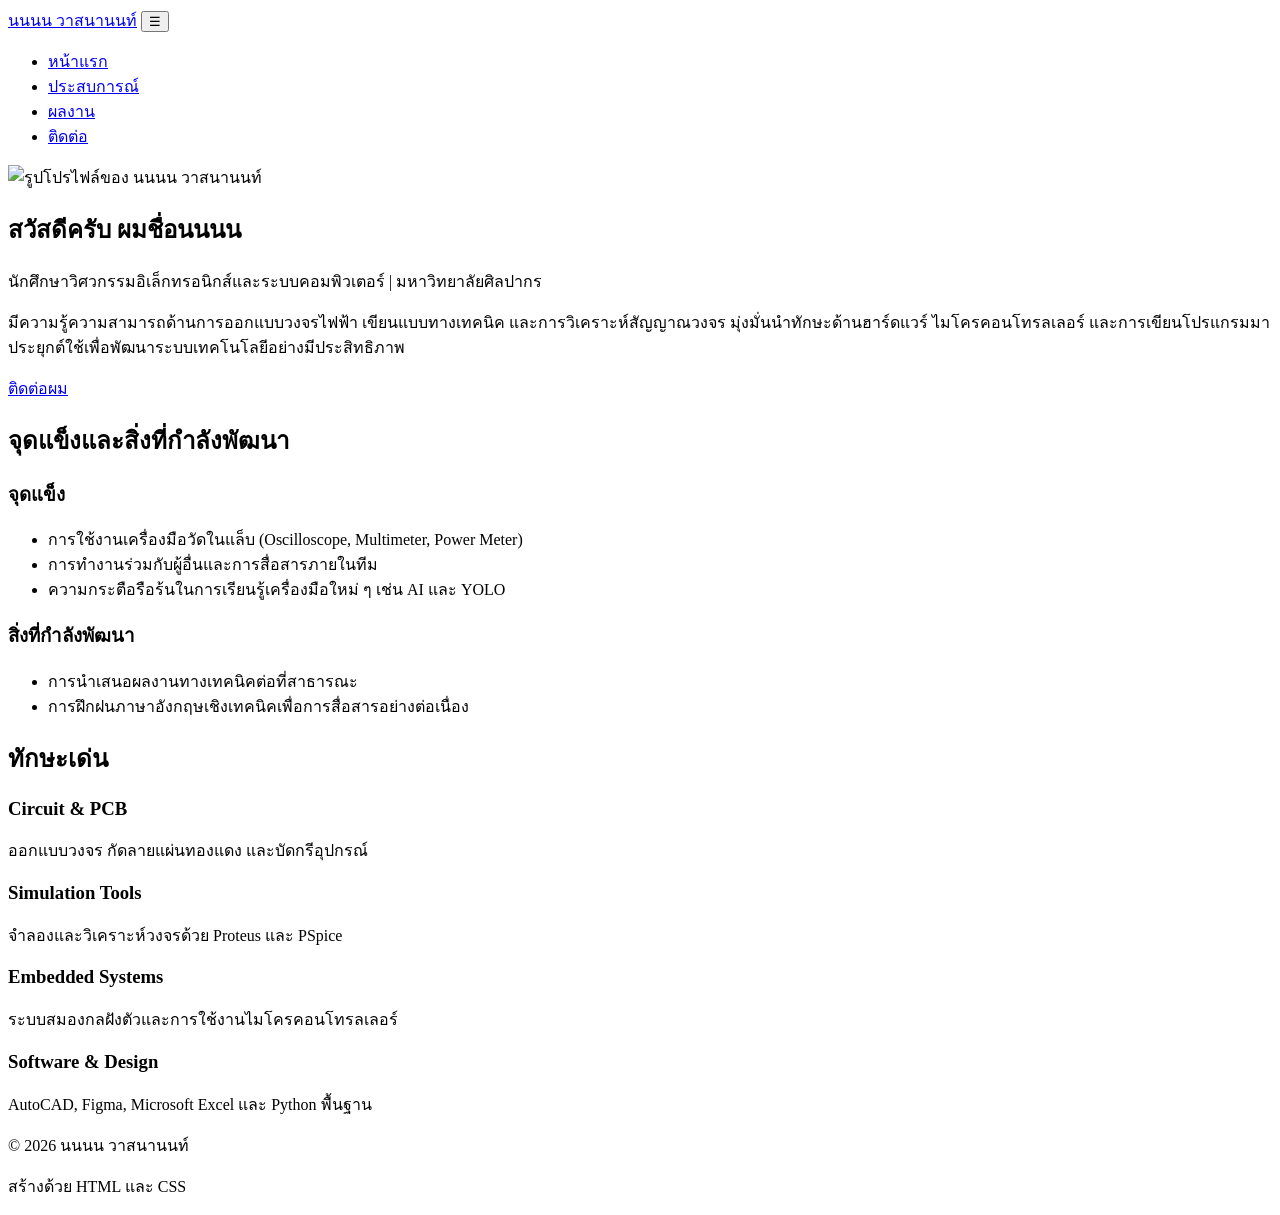
==== index.html @ f78e6d79 "Update index.html" ====
<!DOCTYPE html>
<html lang="th">
<head>
  <meta charset="UTF-8">
  <meta name="viewport" content="width=device-width, initial-scale=1.0">
  <title>หน้าแรก | นนนน วาสนานนท์</title>
  <link rel="preconnect" href="https://fonts.googleapis.com">
  <link href="https://fonts.googleapis.com/css2?family=Sarabun:wght@400;600;700&display=swap" rel="stylesheet">
  <link rel="stylesheet" href="style.css">
</head>
<body>

  <header class="site-header">
    <a href="index.html" class="logo">นนนน วาสนานนท์</a>
    <button class="menu-toggle" id="menu-toggle" aria-label="เปิดปิดเมนู" aria-expanded="false">&#9776;</button>
    <nav class="site-nav">
      <ul>
        <li><a href="index.html" class="active">หน้าแรก</a></li>
        <li><a href="experience.html">ประสบการณ์</a></li>
        <li><a href="projects.html">ผลงาน</a></li>
        <li><a href="contact.html">ติดต่อ</a></li>
      </ul>
    </nav>
  </header>

  <main>
    <section class="hero">
      <img src="images/profile.jpg" alt="รูปโปรไฟล์ของ นนนน วาสนานนท์" class="avatar">
      <div class="hero-text">
        <h1>สวัสดีครับ ผมชื่อนนนน</h1>
        <p class="tagline">นักศึกษาวิศวกรรมอิเล็กทรอนิกส์และระบบคอมพิวเตอร์ | มหาวิทยาลัยศิลปากร</p>
        <p>
          มีความรู้ความสามารถด้านการออกแบบวงจรไฟฟ้า เขียนแบบทางเทคนิค และการวิเคราะห์สัญญาณวงจร 
          มุ่งมั่นนำทักษะด้านฮาร์ดแวร์ ไมโครคอนโทรลเลอร์ และการเขียนโปรแกรมมาประยุกต์ใช้เพื่อพัฒนาระบบเทคโนโลยีอย่างมีประสิทธิภาพ
        </p>
        <a href="contact.html" class="btn">ติดต่อผม</a>
      </div>
    </section>

    <section class="about">
      <h2>จุดแข็งและสิ่งที่กำลังพัฒนา</h2>
      <div class="two-col">
        <div class="col">
          <h3>จุดแข็ง</h3>
          <ul>
            <li>การใช้งานเครื่องมือวัดในแล็บ (Oscilloscope, Multimeter, Power Meter)</li>
            <li>การทำงานร่วมกับผู้อื่นและการสื่อสารภายในทีม</li>
            <li>ความกระตือรือร้นในการเรียนรู้เครื่องมือใหม่ ๆ เช่น AI และ YOLO</li>
          </ul>
        </div>
        <div class="col">
          <h3>สิ่งที่กำลังพัฒนา</h3>
          <ul>
            <li>การนำเสนอผลงานทางเทคนิคต่อที่สาธารณะ</li>
            <li>การฝึกฝนภาษาอังกฤษเชิงเทคนิคเพื่อการสื่อสารอย่างต่อเนื่อง</li>
          </ul>
        </div>
      </div>
    </section>

    <section class="skills">
      <h2>ทักษะเด่น</h2>
      <div class="skill-grid">
        <div class="skill-card">
          <h3>Circuit & PCB</h3>
          <p>ออกแบบวงจร กัดลายแผ่นทองแดง และบัดกรีอุปกรณ์</p>
        </div>
        <div class="skill-card">
          <h3>Simulation Tools</h3>
          <p>จำลองและวิเคราะห์วงจรด้วย Proteus และ PSpice</p>
        </div>
        <div class="skill-card">
          <h3>Embedded Systems</h3>
          <p>ระบบสมองกลฝังตัวและการใช้งานไมโครคอนโทรลเลอร์</p>
        </div>
        <div class="skill-card">
          <h3>Software & Design</h3>
          <p>AutoCAD, Figma, Microsoft Excel และ Python พื้นฐาน</p>
        </div>
      </div>
    </section>
  </main>

  <footer class="site-footer">
    <p>&copy; 2026 นนนน วาสนานนท์</p>
    <p>สร้างด้วย HTML และ CSS</p>
  </footer>

  <script src="script.js"></script>
</body>
</html>
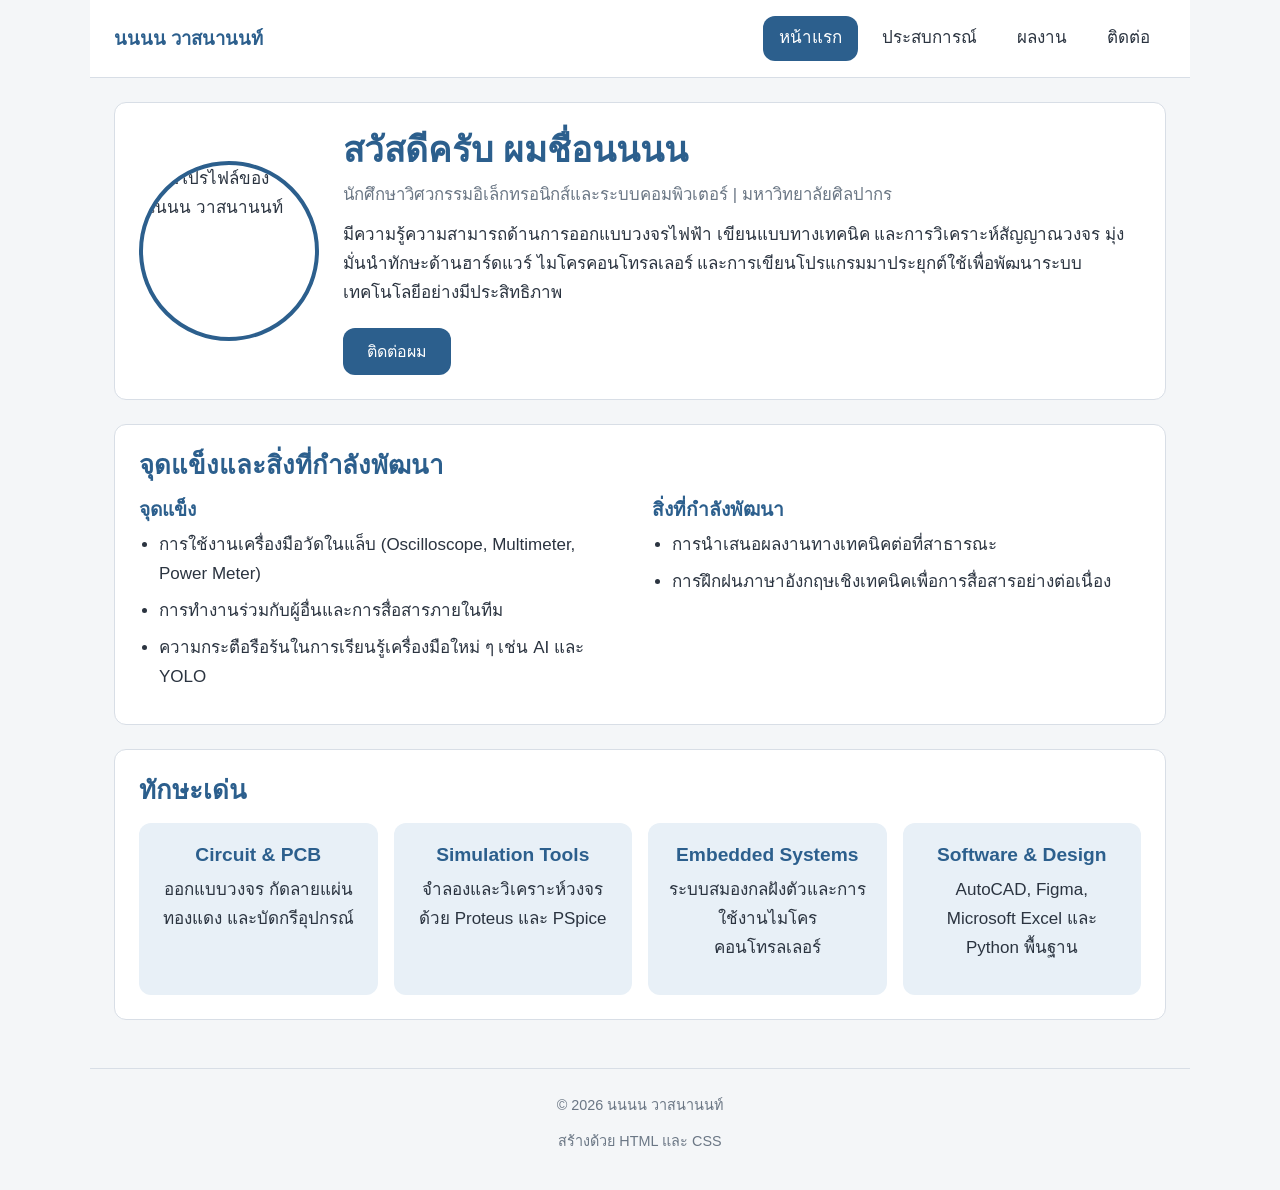
==== commit 4d5c6838: "Update index.html" ====
--- a/index.html
+++ b/index.html
@@ -25,7 +25,7 @@
 
   <main>
     <section class="hero">
-      <img src="images/profile.jpg" alt="รูปโปรไฟล์ของ นนนน วาสนานนท์" class="avatar">
+      <img src="profile.jpg" alt="รูปโปรไฟล์ของ นนนน วาสนานนท์" class="avatar">
       <div class="hero-text">
         <h1>สวัสดีครับ ผมชื่อนนนน</h1>
         <p class="tagline">นักศึกษาวิศวกรรมอิเล็กทรอนิกส์และระบบคอมพิวเตอร์ | มหาวิทยาลัยศิลปากร</p>
@@ -89,3 +89,4 @@
   <script src="script.js"></script>
 </body>
 </html>
+
--- a/style.css
+++ b/style.css
@@ -0,0 +1,460 @@
+/* 1. รีเซ็ตค่าเริ่มต้น */
+* {
+  margin: 0;
+  padding: 0;
+  box-sizing: border-box;
+}
+
+/* 2. ตัวแปรของทั้งเว็บ */
+:root {
+  --brand: #2c5f8d;
+  --brand-dark: #1d4266;
+  --brand-light: #e8f0f7;
+  --text: #2b3440;
+  --text-muted: #6b7785;
+  --bg: #f4f6f8;
+  --surface: #ffffff;
+  --border: #d8dee6;
+  --gap: 24px;
+  --radius: 12px;
+  --max-width: 1100px;
+}
+
+/* 3. สไตล์พื้นฐานและตัวอักษร */
+body {
+  font-family: "Sarabun", "Segoe UI", Tahoma, sans-serif;
+  font-size: 17px;
+  line-height: 1.7;
+  color: var(--text);
+  background-color: var(--bg);
+}
+
+h1, h2, h3 {
+  line-height: 1.3;
+  color: var(--brand);
+}
+
+h1 { font-size: 2.2rem; margin-bottom: 8px; }
+h2 { font-size: 1.6rem; margin-bottom: 16px; }
+h3 { font-size: 1.2rem; margin-bottom: 8px; }
+p { margin-bottom: 12px; }
+
+a {
+  color: var(--brand);
+  text-decoration: none;
+}
+
+a:hover {
+  text-decoration: underline;
+}
+
+.tagline {
+  color: var(--text-muted);
+  font-size: 1.05rem;
+}
+
+/* 4. แถบเมนูด้านบน */
+.site-header {
+  display: flex;
+  justify-content: space-between;
+  align-items: center;
+  flex-wrap: wrap;
+  gap: 16px;
+  max-width: var(--max-width);
+  margin: 0 auto;
+  padding: 16px 24px;
+  background-color: var(--surface);
+  border-bottom: 1px solid var(--border);
+}
+
+.logo {
+  font-size: 1.15rem;
+  font-weight: 700;
+  color: var(--brand);
+}
+
+.site-nav ul {
+  display: flex;
+  list-style: none;
+  gap: 8px;
+  flex-wrap: wrap;
+}
+
+.site-nav a {
+  display: block;
+  padding: 8px 16px;
+  border-radius: var(--radius);
+  color: var(--text);
+  transition: background-color 0.2s, color 0.2s;
+}
+
+.site-nav a:hover {
+  background-color: var(--brand-light);
+  text-decoration: none;
+}
+
+.site-nav a.active {
+  background-color: var(--brand);
+  color: #ffffff;
+}
+
+/* 5. โครงหลักของเนื้อหา */
+main {
+  max-width: var(--max-width);
+  margin: 0 auto;
+  padding: var(--gap) 24px;
+}
+
+section {
+  background-color: var(--surface);
+  border: 1px solid var(--border);
+  border-radius: var(--radius);
+  padding: var(--gap);
+  margin-bottom: var(--gap);
+}
+
+.page-head {
+  background-color: transparent;
+  border: none;
+  padding-left: 0;
+  padding-bottom: 0;
+}
+
+/* 6. ปุ่ม */
+.btn {
+  display: inline-block;
+  padding: 10px 24px;
+  margin-top: 8px;
+  background-color: var(--brand);
+  color: #ffffff;
+  border: none;
+  border-radius: var(--radius);
+  font-size: 1rem;
+  font-family: inherit;
+  cursor: pointer;
+  transition: background-color 0.2s;
+}
+
+.btn:hover {
+  background-color: var(--brand-dark);
+  text-decoration: none;
+}
+
+/* 7. ท้ายเว็บ */
+.site-footer {
+  max-width: var(--max-width);
+  margin: 0 auto;
+  padding: var(--gap) 24px;
+  text-align: center;
+  color: var(--text-muted);
+  font-size: 0.9rem;
+  border-top: 1px solid var(--border);
+}
+
+/* 8. หน้า Home: ส่วนแนะนำตัว */
+.hero {
+  display: flex;
+  align-items: center;
+  gap: var(--gap);
+  flex-wrap: wrap;
+}
+
+.avatar {
+  width: 180px;
+  height: 180px;
+  object-fit: cover;
+  border-radius: 50%;
+  border: 4px solid var(--brand);
+}
+
+.hero-text {
+  flex: 1;
+  min-width: 260px;
+}
+
+/* 9. สองคอลัมน์ จุดแข็ง / กำลังพัฒนา */
+.two-col {
+  display: flex;
+  gap: var(--gap);
+  flex-wrap: wrap;
+}
+
+.two-col .col {
+  flex: 1;
+  min-width: 280px;
+}
+
+.two-col ul {
+  padding-left: 20px;
+}
+
+.two-col li {
+  margin-bottom: 8px;
+}
+
+/* 10. ตารางการ์ดทักษะ */
+.skill-grid {
+  display: grid;
+  grid-template-columns: repeat(auto-fit, minmax(200px, 1fr));
+  gap: 16px;
+}
+
+.skill-card {
+  padding: 20px;
+  background-color: var(--brand-light);
+  border-radius: var(--radius);
+  text-align: center;
+  transition: transform 0.2s;
+}
+
+.skill-card:hover {
+  transform: translateY(-4px);
+}
+
+/* 11. ตารางการ์ดผลงาน */
+.project-grid {
+  display: grid;
+  grid-template-columns: repeat(auto-fit, minmax(280px, 1fr));
+  gap: var(--gap);
+}
+
+.project-card {
+  display: flex;
+  flex-direction: column;
+  overflow: hidden;
+  background-color: var(--surface);
+  border: 1px solid var(--border);
+  border-radius: var(--radius);
+  transition: box-shadow 0.2s;
+}
+
+.project-card:hover {
+  box-shadow: 0 6px 20px rgba(0, 0, 0, 0.1);
+}
+
+.project-card img {
+  width: 100%;
+  height: 180px;
+  object-fit: cover;
+}
+
+.project-body {
+  padding: 20px;
+  display: flex;
+  flex-direction: column;
+  flex: 1;
+}
+
+.tech-list {
+  display: flex;
+  flex-wrap: wrap;
+  gap: 6px;
+  list-style: none;
+  margin: 12px 0;
+}
+
+.tech-list li {
+  padding: 3px 12px;
+  background-color: var(--brand-light);
+  color: var(--brand-dark);
+  border-radius: 999px;
+  font-size: 0.85rem;
+}
+
+.project-links {
+  display: flex;
+  gap: 12px;
+  margin-top: auto;
+  padding-top: 12px;
+}
+
+.project-links a {
+  font-weight: 600;
+}
+
+/* 12. ตารางเกรด */
+.grade-table {
+  width: 100%;
+  border-collapse: collapse;
+  margin-bottom: 16px;
+}
+
+.grade-table caption {
+  text-align: left;
+  color: var(--text-muted);
+  padding-bottom: 8px;
+}
+
+.grade-table th,
+.grade-table td {
+  padding: 10px 14px;
+  border-bottom: 1px solid var(--border);
+  text-align: left;
+}
+
+.grade-table th {
+  background-color: var(--brand-light);
+  color: var(--brand-dark);
+  font-weight: 600;
+}
+
+.grade-table tbody tr:nth-child(even) {
+  background-color: #fafbfc;
+}
+
+.grade-table tbody tr:hover {
+  background-color: var(--brand-light);
+}
+
+/* 13. ไทม์ไลน์ประสบการณ์ */
+.timeline-item {
+  padding: 0 20px 20px;
+  border-left: 3px solid var(--border);
+  position: relative;
+}
+
+.timeline-item:last-child {
+  border-left-color: transparent;
+}
+
+.timeline-item::before {
+  content: "";
+  position: absolute;
+  left: -8px;
+  top: 6px;
+  width: 13px;
+  height: 13px;
+  background-color: var(--brand);
+  border-radius: 50%;
+}
+
+.period {
+  display: inline-block;
+  color: var(--text-muted);
+  font-size: 0.9rem;
+  margin-bottom: 4px;
+}
+
+/* 14. หน้าติดต่อและฟอร์ม */
+.contact-list {
+  list-style: none;
+}
+
+.contact-list li {
+  display: flex;
+  gap: 12px;
+  flex-wrap: wrap;
+  padding: 12px 0;
+  border-bottom: 1px solid var(--border);
+}
+
+.contact-list .label {
+  min-width: 110px;
+  font-weight: 600;
+  color: var(--text-muted);
+}
+
+.contact-form .field {
+  display: flex;
+  flex-direction: column;
+  margin-bottom: 16px;
+}
+
+.contact-form label {
+  margin-bottom: 6px;
+  font-weight: 600;
+}
+
+.contact-form input,
+.contact-form textarea {
+  padding: 10px 12px;
+  border: 1px solid var(--border);
+  border-radius: 8px;
+  font-family: inherit;
+  font-size: 1rem;
+}
+
+.contact-form input:focus,
+.contact-form textarea:focus {
+  outline: none;
+  border-color: var(--brand);
+  box-shadow: 0 0 3px var(--brand-light);
+}
+
+/* ปุ่มแฮมเบอร์เกอร์ */
+.menu-toggle {
+  display: none;
+  background: none;
+  border: 1px solid var(--border);
+  border-radius: 8px;
+  padding: 6px 12px;
+  font-size: 1.4rem;
+  color: var(--brand);
+  cursor: pointer;
+}
+
+/* 15. Responsive จอแท็บเล็ตและมือถือ */
+@media (max-width: 768px) {
+  body {
+    font-size: 16px;
+  }
+  .site-header {
+    flex-direction: column;
+    text-align: center;
+  }
+  .menu-toggle {
+    display: block;
+  }
+  .site-nav {
+    display: none;
+    width: 100%;
+  }
+  .site-nav.open {
+    display: block;
+  }
+  .site-nav ul {
+    flex-direction: column;
+  }
+  .hero {
+    flex-direction: column;
+    text-align: center;
+  }
+  h1 { font-size: 1.7rem; }
+  h2 { font-size: 1.35rem; }
+  main {
+    padding: 16px;
+  }
+  section {
+    padding: 18px;
+  }
+}
+
+/* 16. จอมือถือขนาดเล็ก */
+@media (max-width: 480px) {
+  .avatar {
+    width: 140px;
+    height: 140px;
+  }
+  .grade-table {
+    display: block;
+    overflow-x: auto;
+    white-space: nowrap;
+  }
+  .btn {
+    display: block;
+    text-align: center;
+  }
+}
+
+/* 17. โหมดสั่งพิมพ์ */
+@media print {
+  .site-header,
+  .site-footer,
+  .btn {
+    display: none;
+  }
+  section {
+    border: none;
+    page-break-inside: avoid;
+  }
+}
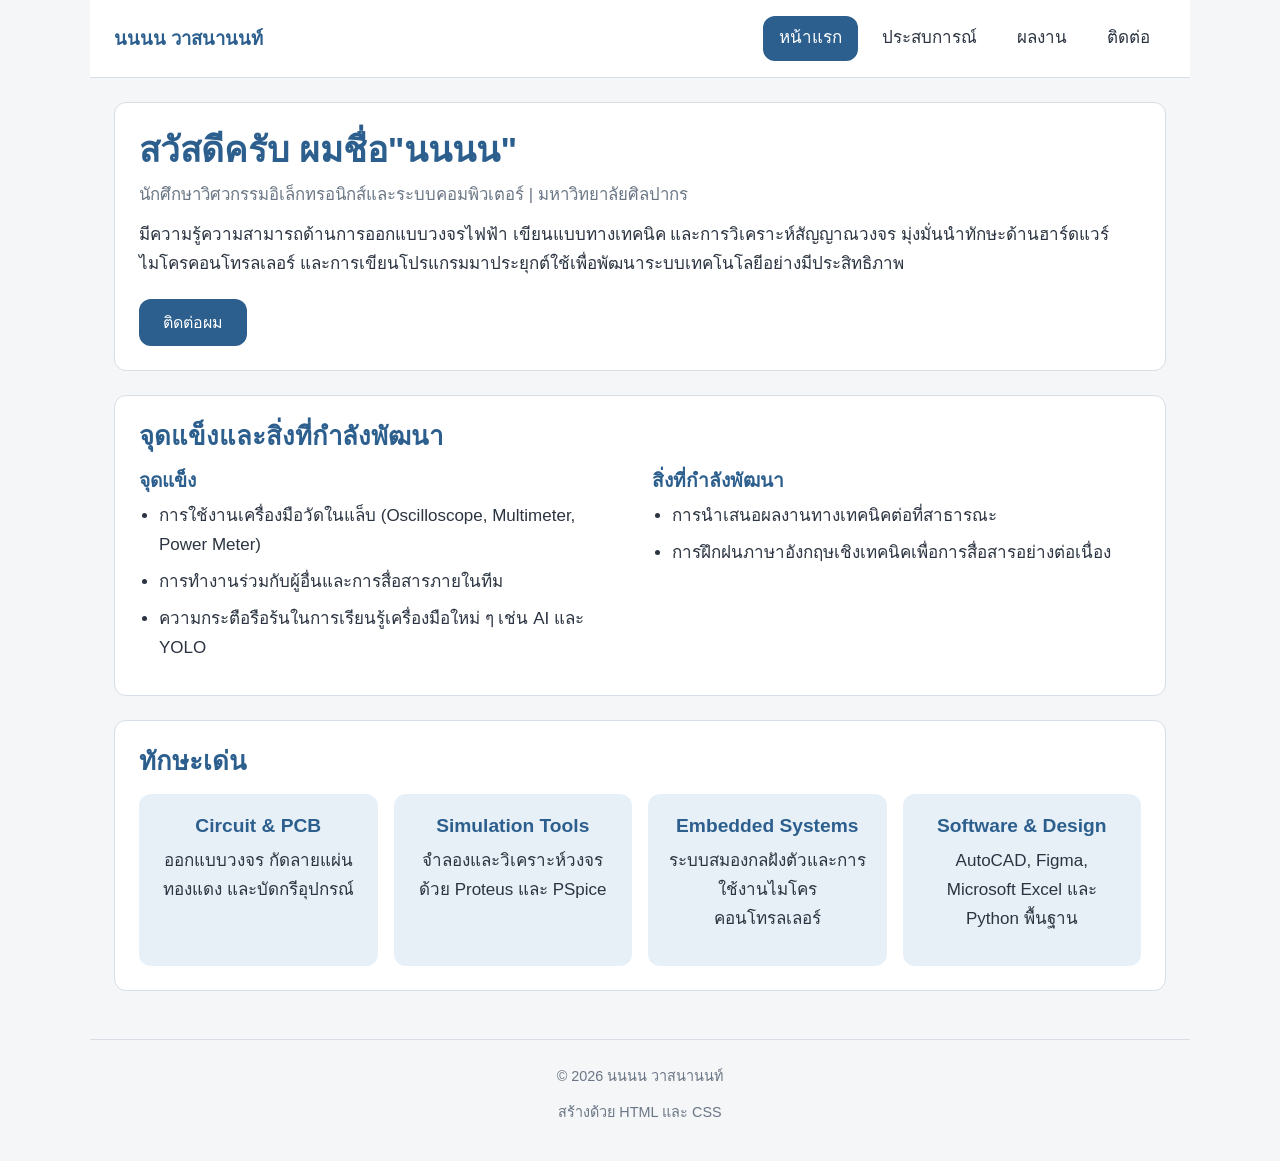
==== commit 776e78e2: "Update index.html" ====
--- a/index.html
+++ b/index.html
@@ -25,9 +25,8 @@
 
   <main>
     <section class="hero">
-      <img src="profile.jpg" alt="รูปโปรไฟล์ของ นนนน วาสนานนท์" class="avatar">
       <div class="hero-text">
-        <h1>สวัสดีครับ ผมชื่อนนนน</h1>
+        <h1>สวัสดีครับ ผมชื่อ"นนนน"</h1>
         <p class="tagline">นักศึกษาวิศวกรรมอิเล็กทรอนิกส์และระบบคอมพิวเตอร์ | มหาวิทยาลัยศิลปากร</p>
         <p>
           มีความรู้ความสามารถด้านการออกแบบวงจรไฟฟ้า เขียนแบบทางเทคนิค และการวิเคราะห์สัญญาณวงจร 
